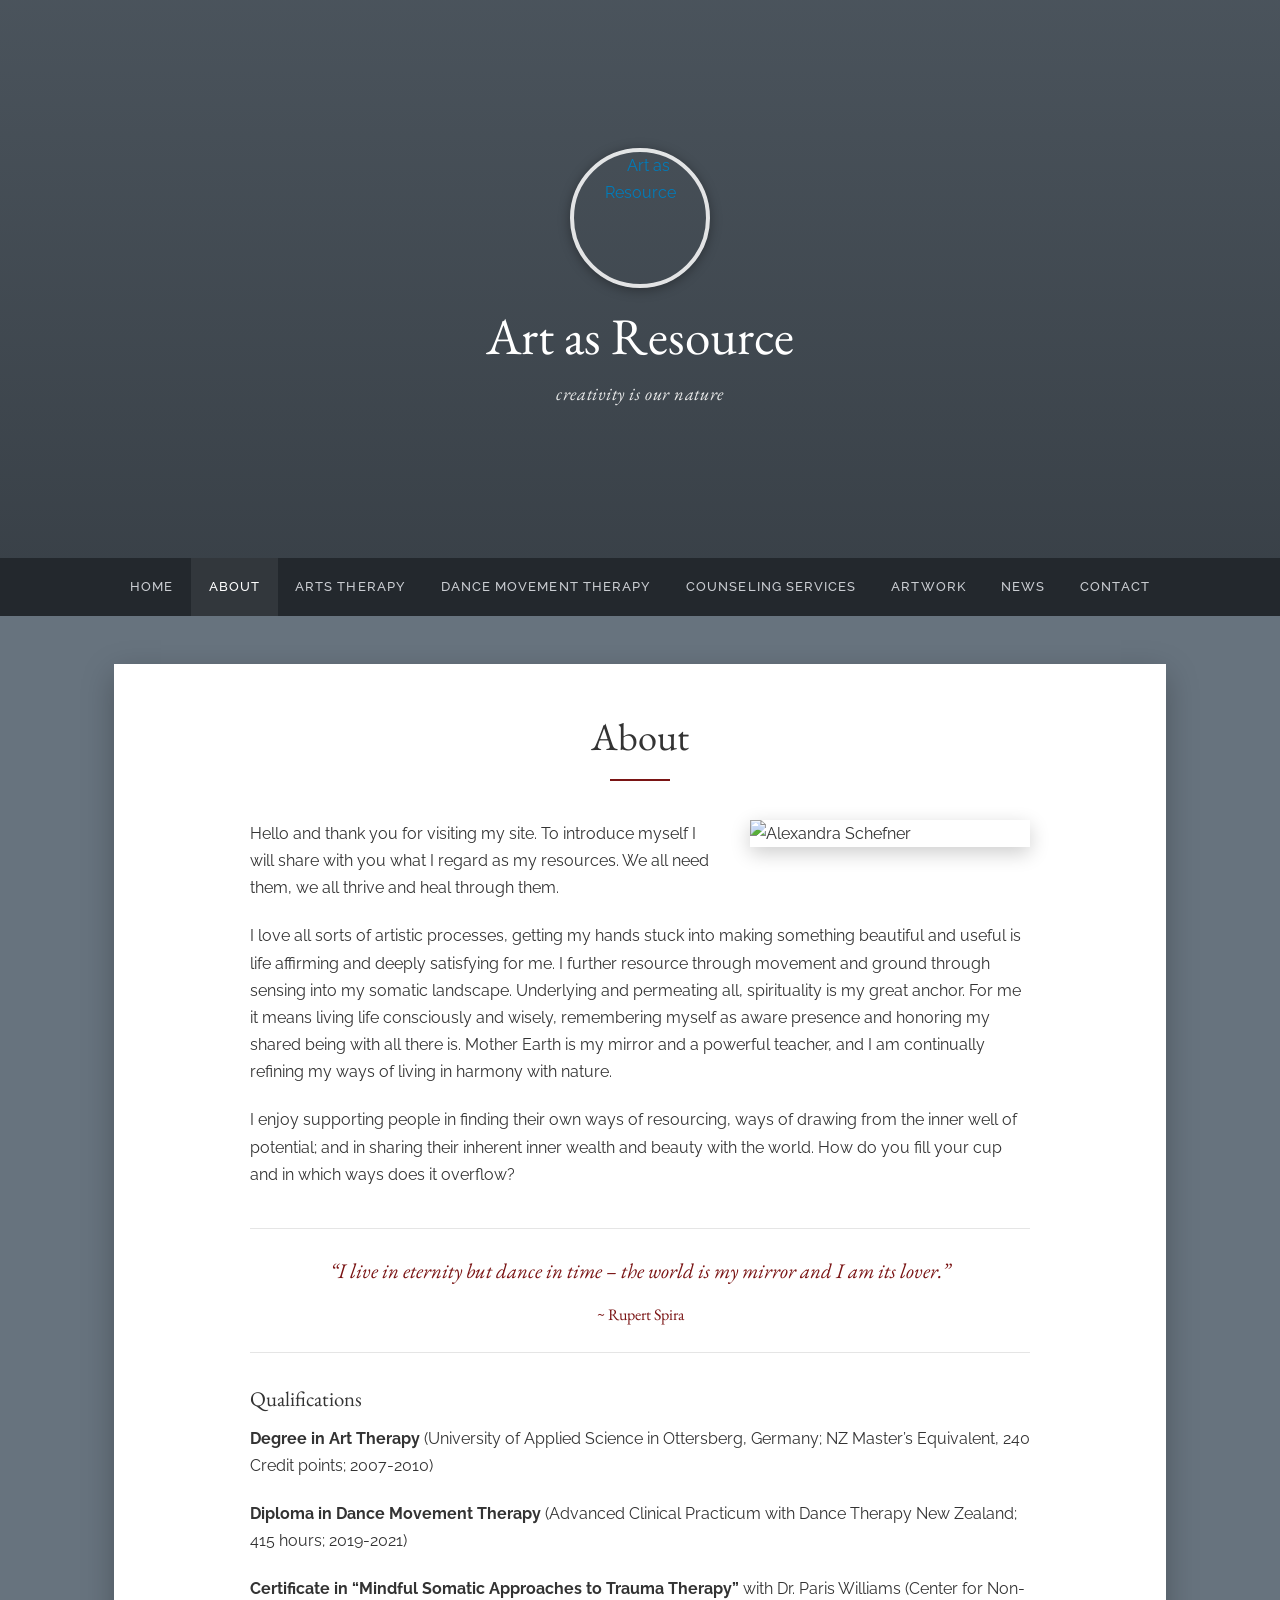
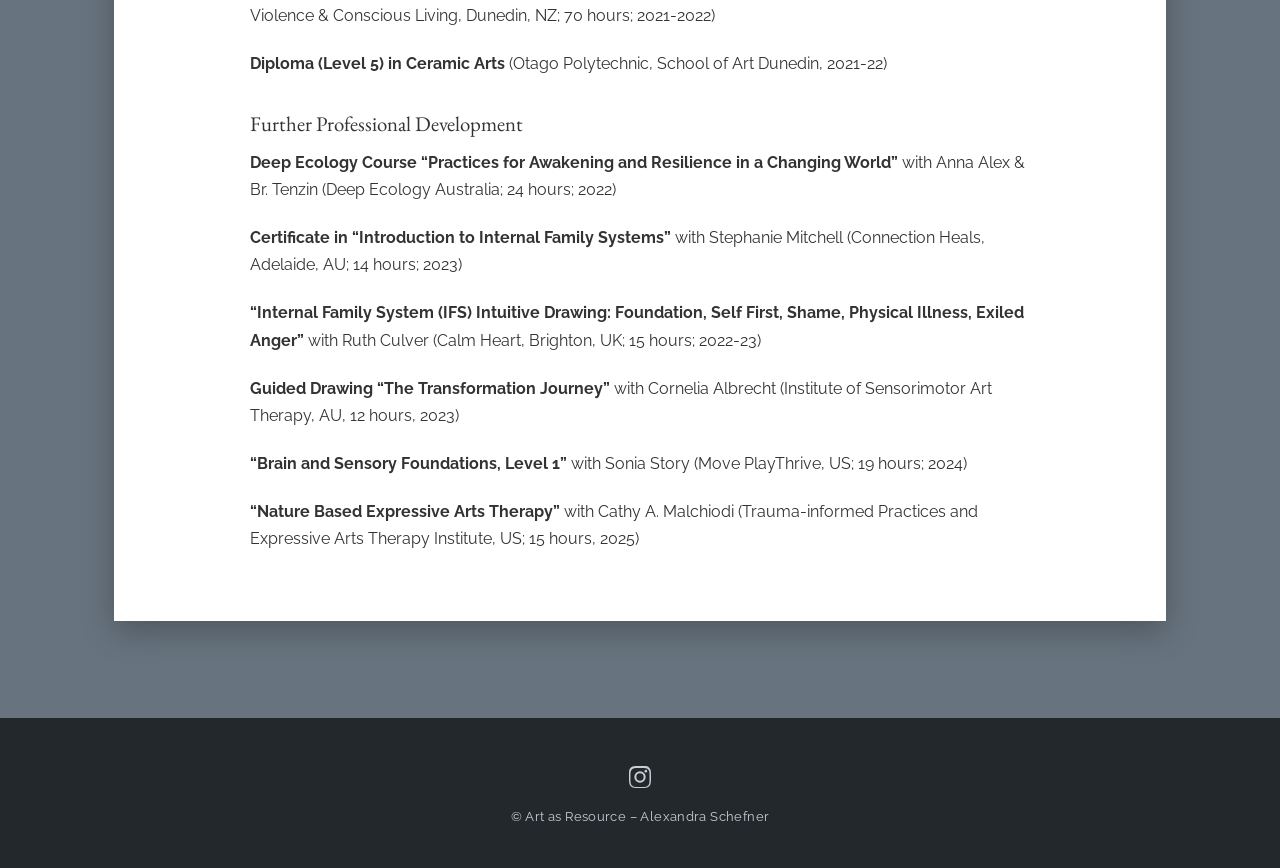
==== about.html @ 54874251 "Add pottery page and corresponding styles - Created a new HTML file for the pottery page with conten" ====
<!DOCTYPE html>
<html lang="en">
<head>
<meta charset="UTF-8">
<meta name="viewport" content="width=device-width, initial-scale=1.0">
<title>About &#8211; Art as Resource</title>
<meta name="description" content="Hello and thank you for visiting my site. To introduce myself I will share with you what I regard as my resources.">
<link rel="preconnect" href="https://fonts.googleapis.com">
<link rel="preconnect" href="https://fonts.gstatic.com" crossorigin>
<link href="https://fonts.googleapis.com/css2?family=EB+Garamond:ital,wght@0,400;0,600;1,400&amp;family=Raleway:wght@400;500;600;700&amp;display=swap" rel="stylesheet">
<link rel="stylesheet" href="style.css">
</head>
<body>

<div id="page" class="site">

<header id="masthead" class="site-header">
	<div class="header-image" style="background-image:url('https://artasresource.com/wp-content/uploads/2020/06/cropped-p1120301-3.jpg');">
		<div class="header-overlay">
			<div class="site-branding">
				<a href="index.html" class="custom-logo-link">
					<img src="https://artasresource.com/wp-content/uploads/2021/09/cropped-logo-2.jpg" alt="Art as Resource" class="custom-logo">
				</a>
				<h1 class="site-title"><a href="index.html">Art as Resource</a></h1>
				<p class="site-description">creativity is our nature</p>
			</div>
		</div>
	</div>

	<div class="navigation-top">
		<nav id="site-navigation" class="main-navigation" aria-label="Top Menu">
			<input type="checkbox" id="nav-toggle" class="nav-toggle">
			<label for="nav-toggle" class="menu-toggle">
				<span></span><span></span><span></span>
				<span class="screen-reader-text">Menu</span>
			</label>
			<ul id="top-menu" class="menu">
				<li class="menu-item"><a href="index.html">Home</a></li>
				<li class="menu-item current-menu-item"><a href="about.html" aria-current="page">About</a></li>
				<li class="menu-item"><a href="arts-therapy.html">Arts Therapy</a></li>
				<li class="menu-item"><a href="dance-movement-therapy.html">Dance Movement Therapy</a></li>
				<li class="menu-item"><a href="counseling-services.html">Counseling Services</a></li>
				<li class="menu-item menu-item-has-children">
					<a href="artwork.html">Artwork</a>
					<ul class="sub-menu">
						<li class="menu-item"><a href="pottery.html">Pottery</a></li>
						<li class="menu-item"><a href="poetry.html">Poetry</a></li>
						<li class="menu-item"><a href="painting.html">Painting</a></li>
					</ul>
				</li>
				<li class="menu-item"><a href="news.html">News</a></li>
				<li class="menu-item"><a href="contact.html">Contact</a></li>
			</ul>
		</nav>
	</div>
</header>

<div class="site-content-contain">
<main id="main" class="site-main">

	<article class="page-article">
		<div class="page-content">
			<div class="wrap">
				<header class="entry-header">
					<h1 class="entry-title">About</h1>
				</header>

				<div class="entry-content">
					<figure class="alignright">
						<img src="https://artasresource.com/wp-content/uploads/2025/08/20241130_133217.jpg" alt="Alexandra Schefner">
					</figure>

					<p>Hello and thank you for visiting my site. To introduce myself I will share with you what I regard as my resources. We all need them, we all thrive and heal through them.</p>

					<p>I love all sorts of artistic processes, getting my hands stuck into making something beautiful and useful is life affirming and deeply satisfying for me. I further resource through movement and ground through sensing into my somatic landscape. Underlying and permeating all, spirituality is my great anchor. For me it means living life consciously and wisely, remembering myself as aware presence and honoring my shared being with all there is. Mother Earth is my mirror and a powerful teacher, and I am continually refining my ways of living in harmony with nature.</p>

					<p>I enjoy supporting people in finding their own ways of resourcing, ways of drawing from the inner well of potential; and in sharing their inherent inner wealth and beauty with the world. How do you fill your cup and in which ways does it overflow?</p>

					<blockquote class="quote">
						<p>&#8220;I live in eternity but dance in time &#8211; the world is my mirror and I am its lover.&#8221;</p>
						<cite>~ Rupert Spira</cite>
					</blockquote>

					<h3 id="qualifications">Qualifications</h3>
					<p><strong>Degree in Art Therapy</strong> (University of Applied Science in Ottersberg, Germany; NZ Master&#8217;s Equivalent, 240 Credit points; 2007-2010)</p>
					<p><strong>Diploma in Dance Movement Therapy</strong> (Advanced Clinical Practicum with Dance Therapy New Zealand; 415 hours; 2019-2021)</p>
					<p><strong>Certificate in &#8220;Mindful Somatic Approaches to Trauma Therapy&#8221;</strong> with Dr. Paris Williams (Center for Non-Violence &amp; Conscious Living, Dunedin, NZ; 70 hours; 2021-2022)</p>
					<p><strong>Diploma (Level 5) in Ceramic Arts</strong> (Otago Polytechnic, School of Art Dunedin, 2021-22)</p>

					<h3>Further Professional Development</h3>
					<p><strong>Deep Ecology Course &#8220;Practices for Awakening and Resilience in a Changing World&#8221;</strong> with Anna Alex &amp; Br. Tenzin (Deep Ecology Australia; 24 hours; 2022)</p>
					<p><strong>Certificate in &#8220;Introduction to Internal Family Systems&#8221;</strong> with Stephanie Mitchell (Connection Heals, Adelaide, AU; 14 hours; 2023)</p>
					<p><strong>&#8220;Internal Family System (IFS) Intuitive Drawing: Foundation, Self First, Shame, Physical Illness, Exiled Anger&#8221;</strong> with Ruth Culver (Calm Heart, Brighton, UK; 15 hours; 2022-23)</p>
					<p><strong>Guided Drawing &#8220;The Transformation Journey&#8221;</strong> with Cornelia Albrecht (Institute of Sensorimotor Art Therapy, AU, 12 hours, 2023)</p>
					<p><strong>&#8220;Brain and Sensory Foundations, Level 1&#8221;</strong> with Sonia Story (Move PlayThrive, US; 19 hours; 2024)</p>
					<p><strong>&#8220;Nature Based Expressive Arts Therapy&#8221;</strong> with Cathy A. Malchiodi (Trauma-informed Practices and Expressive Arts Therapy Institute, US; 15 hours, 2025)</p>
				</div>
			</div>
		</div>
	</article>

</main>
</div>

<footer id="colophon" class="site-footer">
	<div class="wrap">
		<nav class="social-navigation" aria-label="Footer Social Links Menu">
			<a href="https://www.instagram.com/artasresource/" aria-label="Instagram" target="_blank" rel="noopener">
				<svg viewBox="0 0 24 24" width="22" height="22" aria-hidden="true"><path fill="currentColor" d="M12 2.2c3.2 0 3.6 0 4.9.1 1.2.1 2 .3 2.4.5.6.2 1 .5 1.5 1 .4.4.7.9 1 1.5.2.5.4 1.2.5 2.4.1 1.3.1 1.7.1 4.9s0 3.6-.1 4.9c-.1 1.2-.3 2-.5 2.4-.2.6-.5 1-1 1.5-.4.4-.9.7-1.5 1-.5.2-1.2.4-2.4.5-1.3.1-1.7.1-4.9.1s-3.6 0-4.9-.1c-1.2-.1-2-.3-2.4-.5-.6-.2-1-.5-1.5-1-.4-.4-.7-.9-1-1.5-.2-.5-.4-1.2-.5-2.4-.1-1.3-.1-1.7-.1-4.9s0-3.6.1-4.9c.1-1.2.3-2 .5-2.4.2-.6.5-1 1-1.5.4-.4.9-.7 1.5-1 .5-.2 1.2-.4 2.4-.5 1.3-.1 1.7-.1 4.9-.1M12 0C8.7 0 8.3 0 7 .1 5.7.1 4.8.3 4 .6c-.8.3-1.5.7-2.2 1.4C1.1 2.7.7 3.4.4 4.2.1 5 0 5.9 0 7.2 0 8.4 0 8.8 0 12s0 3.6.1 4.8c.1 1.3.2 2.2.5 3 .3.8.7 1.5 1.4 2.2.7.7 1.4 1.1 2.2 1.4.8.3 1.7.4 3 .5C8.3 24 8.7 24 12 24s3.6 0 4.8-.1c1.3-.1 2.2-.2 3-.5.8-.3 1.5-.7 2.2-1.4.7-.7 1.1-1.4 1.4-2.2.3-.8.4-1.7.5-3 .1-1.2.1-1.6.1-4.8s0-3.6-.1-4.8c-.1-1.3-.2-2.2-.5-3-.3-.8-.7-1.5-1.4-2.2C21.3 1.1 20.6.7 19.8.4 19 .1 18.1 0 16.8 0 15.6 0 15.2 0 12 0Z"/><path fill="currentColor" d="M12 5.8A6.2 6.2 0 1 0 18.2 12 6.2 6.2 0 0 0 12 5.8Zm0 10.2A4 4 0 1 1 16 12a4 4 0 0 1-4 4Z"/><circle fill="currentColor" cx="18.4" cy="5.6" r="1.4"/></svg>
			</a>
		</nav>
		<p class="site-info">&copy; Art as Resource &#8211; Alexandra Schefner</p>
	</div>
</footer>

</div>

</body>
</html>
---- style.css ----
:root {
	--color-bg: #67737e;
	--color-panel-bg: #ffffff;
	--color-nav-bg: #23282d;
	--color-nav-bg-hover: #32373c;
	--color-text: #333333;
	--color-text-muted: #64707b;
	--color-accent: #7a1414;
	--color-link: #007cba;
	--font-heading: 'EB Garamond', Georgia, serif;
	--font-body: 'Raleway', Helvetica, Arial, sans-serif;
	--max-width: 740px;
}

* {
	box-sizing: border-box;
}

body {
	margin: 0;
	font-family: var(--font-body);
	color: var(--color-text);
	background-color: var(--color-bg);
	background-image: url('https://artasresourcecom.files.wordpress.com/2022/02/img_20211213_173559.jpg');
	background-repeat: repeat;
	background-position: left top;
	line-height: 1.7;
}

h1, h2, h3, h4, h5, h6 {
	font-family: var(--font-heading);
	font-weight: 400;
	line-height: 1.25;
	margin: 0 0 0.6em;
}

p {
	margin: 0 0 1.3em;
}

a {
	color: var(--color-link);
	text-decoration: none;
}

a:hover {
	text-decoration: underline;
}

img {
	max-width: 100%;
	height: auto;
	display: block;
}

hr {
	border: 0;
	border-top: 1px solid #d8d8d8;
	margin: 2.5em 0;
}

.wrap {
	max-width: var(--max-width);
	margin: 0 auto;
	padding: 0 1.5rem;
}

/* Header */

.site-header {
	position: relative;
}

.header-image {
	background-size: cover;
	background-position: center;
	min-height: 62vh;
	display: flex;
	align-items: center;
	justify-content: center;
}

.header-overlay {
	width: 100%;
	min-height: 62vh;
	display: flex;
	align-items: center;
	justify-content: center;
	text-align: center;
	background: linear-gradient(180deg, rgba(20, 24, 28, 0.35) 0%, rgba(20, 24, 28, 0.55) 100%);
	padding: 3rem 1.5rem;
}

.site-branding {
	color: #fff;
}

.custom-logo-link {
	display: inline-block;
}

.custom-logo {
	width: 140px;
	height: 140px;
	border-radius: 50%;
	object-fit: cover;
	border: 4px solid rgba(255, 255, 255, 0.85);
	box-shadow: 0 2px 12px rgba(0, 0, 0, 0.35);
}

.site-title {
	margin: 1rem 0 0.2em;
	font-size: clamp(2rem, 5vw, 3.2rem);
}

.site-title a {
	color: #fff;
}

.site-title a:hover {
	text-decoration: none;
}

.site-description {
	font-family: var(--font-heading);
	font-style: italic;
	font-size: 1.15rem;
	letter-spacing: 0.03em;
	color: #eaebeb;
	margin: 0;
}

/* Navigation */

.navigation-top {
	background-color: var(--color-nav-bg);
}

.main-navigation {
	max-width: 1100px;
	margin: 0 auto;
	position: relative;
}

.menu {
	list-style: none;
	margin: 0;
	padding: 0;
	display: flex;
	flex-wrap: wrap;
	justify-content: center;
}

.menu > .menu-item {
	position: relative;
}

.menu > .menu-item > a {
	display: block;
	padding: 1.1rem 1.1rem;
	color: #cacdd2;
	font-size: 0.82rem;
	text-transform: uppercase;
	letter-spacing: 0.08em;
	font-weight: 500;
}

.menu > .menu-item > a:hover,
.menu > .menu-item.current-menu-item > a {
	color: #ffffff;
	text-decoration: none;
	background-color: var(--color-nav-bg-hover);
}

.sub-menu {
	list-style: none;
	margin: 0;
	padding: 0;
	position: absolute;
	left: 0;
	top: 100%;
	min-width: 220px;
	background-color: var(--color-nav-bg-hover);
	display: none;
	z-index: 20;
	box-shadow: 0 6px 14px rgba(0, 0, 0, 0.25);
}

.menu-item-has-children:hover .sub-menu,
.menu-item-has-children:focus-within .sub-menu {
	display: block;
}

.sub-menu a {
	padding: 0.85rem 1.2rem;
	color: #cacdd2;
	font-size: 0.8rem;
	text-transform: uppercase;
	letter-spacing: 0.06em;
}

.sub-menu a:hover {
	color: #fff;
	background-color: #40464c;
	text-decoration: none;
}

.nav-toggle,
.menu-toggle {
	display: none;
}

/* Content panels */

.site-content-contain {
	padding-bottom: 1px;
}

.panel {
	max-width: 1100px;
	margin: 3rem auto;
	padding: 0 1.5rem;
}

.panel-image {
	background-size: cover;
	background-position: center;
	height: 420px;
	max-width: var(--max-width);
	margin: 0 auto -3.5rem;
	box-shadow: 0 10px 30px rgba(0, 0, 0, 0.3);
}

.panel-content {
	background-color: var(--color-panel-bg);
	box-shadow: 0 10px 30px rgba(0, 0, 0, 0.25);
}

.panel-content .wrap {
	padding: 3rem 2.5rem;
}

.entry-header {
	text-align: center;
	margin-bottom: 1.5em;
}

.entry-title {
	font-size: 2.4rem;
	position: relative;
	padding-bottom: 0.4em;
}

.entry-title::after {
	content: "";
	display: block;
	width: 60px;
	height: 2px;
	background: var(--color-accent);
	margin: 0.5em auto 0;
}

.portrait {
	float: left;
	width: 260px;
	margin: 0 2rem 1rem 0;
}

.portrait img {
	box-shadow: 0 6px 20px rgba(0, 0, 0, 0.25);
}

.quote {
	clear: both;
	margin: 2.5rem 0 1rem;
	padding: 1.5rem 0;
	border-top: 1px solid #e5e5e5;
	border-bottom: 1px solid #e5e5e5;
	text-align: center;
}

.quote p {
	font-family: var(--font-heading);
	font-style: italic;
	font-size: 1.3rem;
	color: var(--color-accent);
	margin-bottom: 0.6em;
}

.quote cite {
	font-family: var(--font-heading);
	font-style: normal;
	color: var(--color-accent);
	font-size: 1rem;
}

.notice {
	text-align: center;
	font-size: 1.1rem;
}

.past-events-heading {
	text-align: center;
	color: var(--color-accent);
	font-size: 1.8rem;
}

.event-poster,
.event-image {
	margin: 0 auto;
	max-width: 480px;
}

.event-gallery {
	display: flex;
	gap: 1rem;
	justify-content: center;
	flex-wrap: wrap;
}

.event-gallery img {
	max-width: 260px;
}

.event {
	text-align: center;
}

.event p {
	text-align: left;
}

.event-title {
	font-size: 2rem;
	margin-top: 1.5rem;
}

.event-subtitle {
	font-size: 1.2rem;
	font-style: italic;
	color: var(--color-text-muted);
	margin-top: -0.4em;
}

.event-details {
	list-style: none;
	margin: 1.5em 0;
	padding: 1.2rem 1.5rem;
	background: #f6f6f4;
	border-left: 3px solid var(--color-accent);
	text-align: left;
	display: inline-block;
}

.event-details li {
	margin: 0.3em 0;
}

.event-note {
	font-size: 0.92rem;
	color: var(--color-text-muted);
	text-align: center;
}

hr.wide {
	max-width: 100%;
}

/* Standard sub-pages */

.page-article {
	max-width: 1100px;
	margin: 3rem auto;
	padding: 0 1.5rem;
}

.page-content {
	background-color: var(--color-panel-bg);
	box-shadow: 0 10px 30px rgba(0, 0, 0, 0.25);
}

.page-content .wrap {
	padding: 3rem 2.5rem;
	max-width: 860px;
}

.page-content .alignright {
	float: right;
	width: 280px;
	margin: 0 0 1rem 2rem;
}

.page-content .alignleft {
	float: left;
	width: 280px;
	margin: 0 2rem 1rem 0;
}

.page-content .aligncenter {
	clear: both;
	margin: 1.8rem auto;
	max-width: 420px;
	text-align: center;
}

.page-content img {
	box-shadow: 0 6px 20px rgba(0, 0, 0, 0.2);
}

.page-content h2 {
	font-size: 1.7rem;
	color: var(--color-accent);
	margin-top: 1.8em;
	clear: both;
}

.page-content h3 {
	font-size: 1.3rem;
	margin-top: 1.6em;
	clear: both;
}

/* Galleries */

.gallery-grid {
	display: flex;
	flex-wrap: wrap;
	gap: 0.9rem;
	clear: both;
	margin: 1.5rem 0;
}

.gallery-grid figure {
	margin: 0;
	flex: 1 1 200px;
	max-width: 260px;
}

.gallery-grid figure img {
	width: 100%;
	height: 220px;
	object-fit: cover;
}

.gallery-grid figcaption {
	font-size: 0.8rem;
	color: var(--color-text-muted);
	margin-top: 0.4rem;
	text-align: center;
	font-style: italic;
}

.gallery-grid.tight figure {
	flex-basis: 150px;
}

.gallery-grid.tight figure img {
	height: 150px;
}

/* Poetry */

.verse {
	font-family: var(--font-heading);
	font-style: italic;
	font-size: 1.15rem;
	line-height: 1.9;
	color: var(--color-text);
	margin: 2rem 0;
	text-align: center;
}

/* Exhibitions list */

.exhibit-list {
	list-style: none;
	margin: 1.2rem 0;
	padding: 0;
}

.exhibit-list li {
	padding: 0.5rem 0;
	border-bottom: 1px solid #eee;
}

/* Artwork hub links */

.artwork-links {
	display: flex;
	gap: 1.5rem;
	flex-wrap: wrap;
	margin: 2rem 0;
	clear: both;
}

.artwork-links a {
	flex: 1 1 160px;
	text-align: center;
	background: #f6f6f4;
	border-left: 3px solid var(--color-accent);
	padding: 1.5rem 1rem;
	color: var(--color-text);
	font-family: var(--font-heading);
	font-size: 1.2rem;
}

.artwork-links a:hover {
	background: #efefec;
	text-decoration: none;
}

/* Contact form */

.contact-form-fields label {
	display: block;
	font-weight: 600;
	margin: 1rem 0 0.3rem;
}

.contact-form-fields input,
.contact-form-fields textarea {
	width: 100%;
	padding: 0.7rem 0.8rem;
	font-family: var(--font-body);
	font-size: 1rem;
	border: 1px solid #ccc;
	border-radius: 2px;
}

.contact-form-fields textarea {
	min-height: 140px;
	resize: vertical;
}

.contact-form-fields button {
	margin-top: 1.5rem;
	padding: 0.8rem 2rem;
	background: var(--color-nav-bg);
	color: #fff;
	border: none;
	font-family: var(--font-body);
	text-transform: uppercase;
	letter-spacing: 0.06em;
	font-size: 0.85rem;
	cursor: pointer;
}

.contact-form-fields button:hover {
	background: var(--color-nav-bg-hover);
}

.newsletter-box {
	margin-top: 2.5rem;
	padding-top: 2rem;
	border-top: 1px solid #e5e5e5;
}

/* Footer */

.site-footer {
	background-color: var(--color-nav-bg);
	color: #cacdd2;
	padding: 2.5rem 0;
	text-align: center;
	margin-top: 3rem;
}

.social-navigation a {
	color: #cacdd2;
	display: inline-flex;
	padding: 0.5rem;
}

.social-navigation a:hover {
	color: #fff;
}

.site-info {
	margin: 0.8em 0 0;
	font-size: 0.8rem;
	letter-spacing: 0.03em;
}

/* Mobile navigation */

@media (max-width: 700px) {
	.menu-toggle {
		display: flex;
		flex-direction: column;
		justify-content: center;
		gap: 5px;
		width: 44px;
		height: 44px;
		margin: 0 auto;
		cursor: pointer;
	}

	.menu-toggle span {
		display: block;
		width: 22px;
		height: 2px;
		background: #fff;
		margin: 0 auto;
	}

	.menu {
		display: none;
		flex-direction: column;
		width: 100%;
	}

	.nav-toggle:checked ~ .menu {
		display: flex;
	}

	.menu > .menu-item > a {
		text-align: center;
		border-top: 1px solid rgba(255, 255, 255, 0.08);
	}

	.sub-menu {
		position: static;
		display: none;
		box-shadow: none;
	}

	.menu-item-has-children:hover .sub-menu {
		display: none;
	}

	.nav-toggle:checked ~ .menu .menu-item-has-children .sub-menu {
		display: block;
	}

	.portrait {
		float: none;
		width: 100%;
		max-width: 260px;
		margin: 0 auto 1.5rem;
	}

	.panel-content .wrap {
		padding: 2rem 1.3rem;
	}

	.panel-image {
		height: 260px;
		margin-bottom: -2.5rem;
	}

	.event-details {
		display: block;
	}

	.page-content .alignleft,
	.page-content .alignright {
		float: none;
		width: 100%;
		max-width: 280px;
		margin: 0 auto 1.5rem;
	}

	.page-content .wrap {
		padding: 2rem 1.3rem;
	}
}
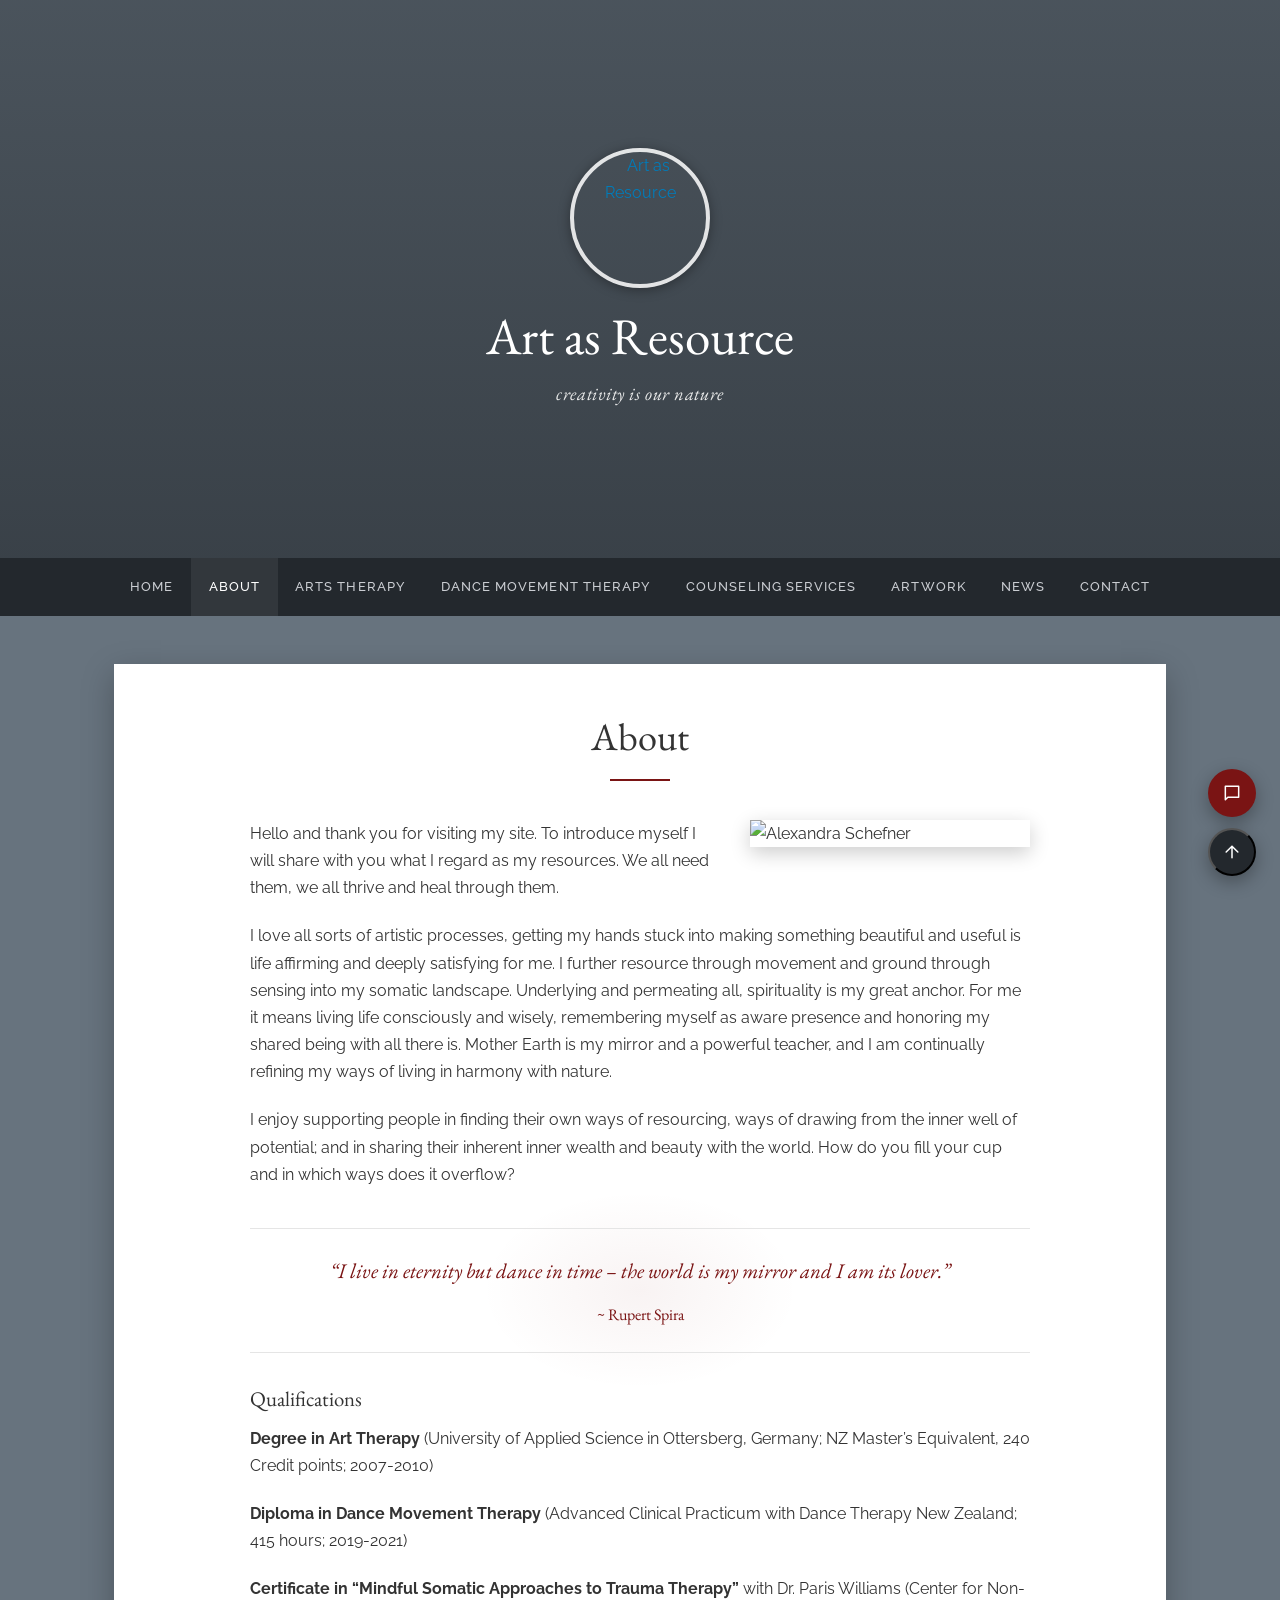
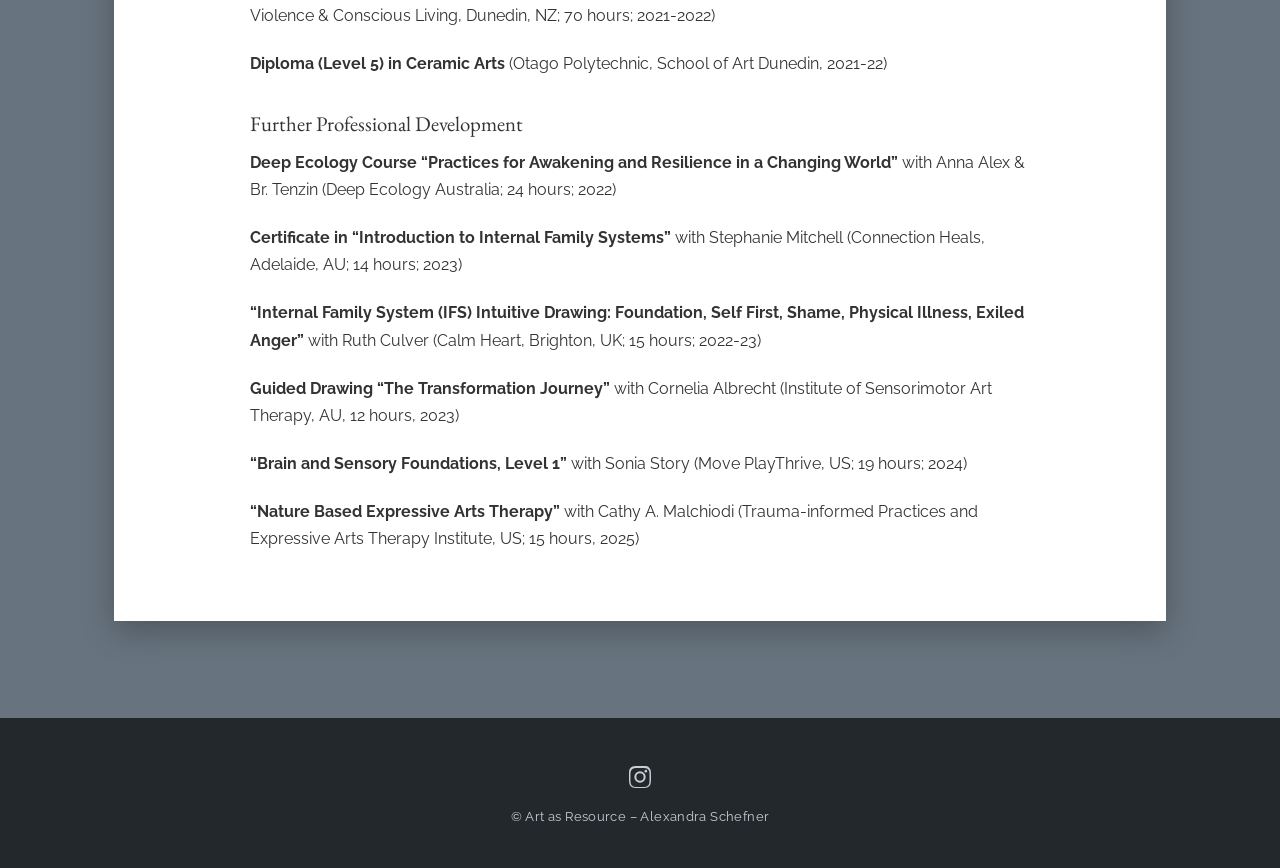
==== commit 5e274da4: "Add script.js and integrate it into multiple HTML files; enhance UX with navigation, lightbox, and F" ====
--- a/about.html
+++ b/about.html
@@ -115,5 +115,6 @@
 
 </div>
 
+<script src="script.js" defer></script>
 </body>
 </html>
--- a/style.css
+++ b/style.css
@@ -470,6 +470,31 @@
 	text-align: center;
 }
 
+/* Year navigation pills */
+
+.year-nav {
+	display: flex;
+	flex-wrap: wrap;
+	gap: 0.6rem;
+	margin: 1.8rem 0;
+}
+
+.year-nav a {
+	padding: 0.45rem 1rem;
+	border: 1px solid var(--color-nav-bg);
+	border-radius: 999px;
+	font-size: 0.8rem;
+	color: var(--color-nav-bg);
+	transition: background-color 0.25s ease, color 0.25s ease, transform 0.25s ease;
+}
+
+.year-nav a:hover {
+	background: var(--color-nav-bg);
+	color: #fff;
+	text-decoration: none;
+	transform: translateY(-2px);
+}
+
 /* Exhibitions list */
 
 .exhibit-list {
@@ -664,3 +689,371 @@
 		padding: 2rem 1.3rem;
 	}
 }
+
+/* ==========================================================================
+   UX-Erweiterungen: Sticky-Nav, Trust-Bar, Service-Karten, CTA-Buttons,
+   Scroll-Reveal, Lightbox, FAQ-Akkordeon, Back-to-top, organische Formen
+   ========================================================================== */
+
+.navigation-top {
+	position: sticky;
+	top: 0;
+	z-index: 50;
+	transition: box-shadow 0.3s ease, background-color 0.3s ease;
+}
+
+[id] { scroll-margin-top: 90px; }
+
+.navigation-top.is-scrolled {
+	box-shadow: 0 4px 18px rgba(0, 0, 0, 0.35);
+}
+
+/* Trust bar */
+
+.trust-bar {
+	background-color: #f6f6f4;
+	border-bottom: 1px solid #e5e5e0;
+}
+
+.trust-bar ul {
+	list-style: none;
+	margin: 0;
+	padding: 0.7rem 1.5rem;
+	max-width: 1100px;
+	margin: 0 auto;
+	display: flex;
+	flex-wrap: wrap;
+	justify-content: center;
+	gap: 0.5rem 1.6rem;
+}
+
+.trust-bar li {
+	font-size: 0.78rem;
+	letter-spacing: 0.03em;
+	color: var(--color-text-muted);
+	display: flex;
+	align-items: center;
+	gap: 0.4rem;
+	white-space: nowrap;
+}
+
+.trust-bar li::before {
+	content: "";
+	width: 6px;
+	height: 6px;
+	border-radius: 50%;
+	background: var(--color-accent);
+	flex: none;
+}
+
+/* CTA buttons */
+
+.cta-row {
+	display: flex;
+	gap: 1rem;
+	flex-wrap: wrap;
+	justify-content: center;
+	margin: 1.8rem 0 0.5rem;
+	clear: both;
+}
+
+.btn {
+	display: inline-block;
+	padding: 0.85rem 1.8rem;
+	font-family: var(--font-body);
+	font-size: 0.82rem;
+	text-transform: uppercase;
+	letter-spacing: 0.08em;
+	border-radius: 2px;
+	transition: transform 0.25s ease, box-shadow 0.25s ease, background-color 0.25s ease, color 0.25s ease;
+	border: 1px solid var(--color-nav-bg);
+}
+
+.btn:hover { text-decoration: none; transform: translateY(-2px); }
+
+.btn-primary { background: var(--color-nav-bg); color: #fff; }
+.btn-primary:hover { background: var(--color-accent); border-color: var(--color-accent); box-shadow: 0 8px 20px rgba(122, 20, 20, 0.3); }
+
+.btn-secondary { background: transparent; color: var(--color-nav-bg); }
+.btn-secondary:hover { background: var(--color-nav-bg); color: #fff; box-shadow: 0 8px 20px rgba(35, 40, 45, 0.25); }
+
+/* Service cards */
+
+.services-section {
+	max-width: 1100px;
+	margin: -1px auto 3rem;
+	padding: 0 1.5rem;
+}
+
+.services-grid {
+	display: grid;
+	grid-template-columns: repeat(auto-fit, minmax(240px, 1fr));
+	gap: 1.5rem;
+}
+
+.service-card {
+	position: relative;
+	background: var(--color-panel-bg);
+	padding: 2.2rem 1.8rem;
+	box-shadow: 0 10px 30px rgba(0, 0, 0, 0.2);
+	overflow: hidden;
+	transition: transform 0.35s ease, box-shadow 0.35s ease;
+}
+
+.service-card:hover {
+	transform: translateY(-6px);
+	box-shadow: 0 18px 40px rgba(0, 0, 0, 0.3);
+}
+
+.service-card::before {
+	content: "";
+	position: absolute;
+	top: -60px;
+	right: -60px;
+	width: 160px;
+	height: 160px;
+	border-radius: 50%;
+	background: radial-gradient(circle, rgba(122, 20, 20, 0.08), transparent 70%);
+}
+
+.service-card .service-icon {
+	width: 46px;
+	height: 46px;
+	margin-bottom: 1rem;
+	color: var(--color-accent);
+}
+
+.service-card h3 {
+	font-size: 1.4rem;
+	margin-bottom: 0.5rem;
+}
+
+.service-card p {
+	font-size: 0.95rem;
+	color: var(--color-text-muted);
+	margin-bottom: 1rem;
+}
+
+.service-card a.card-link {
+	font-size: 0.78rem;
+	text-transform: uppercase;
+	letter-spacing: 0.07em;
+	color: var(--color-accent);
+	font-weight: 600;
+}
+
+.service-card a.card-link::after {
+	content: "\2192";
+	display: inline-block;
+	margin-left: 0.35em;
+	transition: transform 0.25s ease;
+}
+
+.service-card:hover a.card-link::after { transform: translateX(4px); }
+
+/* Organic blob decoration behind quotes */
+
+.quote { position: relative; overflow: visible; }
+
+.quote::before {
+	content: "";
+	position: absolute;
+	top: 50%;
+	left: 50%;
+	width: 320px;
+	height: 200px;
+	background: radial-gradient(ellipse, rgba(122, 20, 20, 0.05), transparent 70%);
+	transform: translate(-50%, -50%);
+	z-index: -1;
+	pointer-events: none;
+}
+
+/* Scroll reveal */
+
+.reveal {
+	opacity: 0;
+	transform: translateY(24px);
+	transition: opacity 0.7s ease, transform 0.7s ease;
+}
+
+.reveal.is-visible { opacity: 1; transform: translateY(0); }
+
+/* Gallery hover zoom */
+
+.gallery-grid figure { overflow: hidden; }
+
+.gallery-grid figure img,
+.event-gallery img,
+.event-image img,
+.event-poster img,
+.page-content .aligncenter img {
+	transition: transform 0.5s ease;
+	cursor: zoom-in;
+}
+
+.gallery-grid figure:hover img,
+.event-image:hover img,
+.event-poster:hover img {
+	transform: scale(1.06);
+}
+
+.page-content img,
+.panel-content img { cursor: zoom-in; }
+
+/* Lightbox */
+
+.lightbox-overlay {
+	position: fixed;
+	inset: 0;
+	background: rgba(15, 17, 19, 0.92);
+	display: flex;
+	align-items: center;
+	justify-content: center;
+	z-index: 1000;
+	opacity: 0;
+	visibility: hidden;
+	transition: opacity 0.3s ease;
+	padding: 2rem;
+}
+
+.lightbox-overlay.is-open { opacity: 1; visibility: visible; }
+
+.lightbox-overlay img {
+	max-width: 90vw;
+	max-height: 85vh;
+	box-shadow: 0 20px 60px rgba(0, 0, 0, 0.5);
+}
+
+.lightbox-close,
+.lightbox-prev,
+.lightbox-next {
+	position: fixed;
+	background: rgba(255, 255, 255, 0.1);
+	color: #fff;
+	border: none;
+	cursor: pointer;
+	font-size: 1.6rem;
+	line-height: 1;
+	padding: 0.7rem 1rem;
+	border-radius: 50%;
+	transition: background-color 0.25s ease;
+}
+
+.lightbox-close:hover, .lightbox-prev:hover, .lightbox-next:hover { background: rgba(255, 255, 255, 0.25); }
+
+.lightbox-close { top: 1.5rem; right: 1.5rem; }
+.lightbox-prev { left: 1.5rem; top: 50%; transform: translateY(-50%); }
+.lightbox-next { right: 1.5rem; top: 50%; transform: translateY(-50%); }
+
+/* FAQ accordion */
+
+.faq-list { margin: 1.5rem 0; }
+
+.faq-item {
+	border-bottom: 1px solid #e5e5e5;
+}
+
+.faq-question {
+	width: 100%;
+	text-align: left;
+	background: none;
+	border: none;
+	cursor: pointer;
+	padding: 1.1rem 2rem 1.1rem 0;
+	font-family: var(--font-heading);
+	font-size: 1.1rem;
+	color: var(--color-text);
+	position: relative;
+}
+
+.faq-question::after {
+	content: "+";
+	position: absolute;
+	right: 0.2rem;
+	top: 50%;
+	transform: translateY(-50%);
+	font-size: 1.4rem;
+	color: var(--color-accent);
+	transition: transform 0.3s ease;
+}
+
+.faq-item.is-open .faq-question::after { transform: translateY(-50%) rotate(45deg); }
+
+.faq-answer {
+	max-height: 0;
+	overflow: hidden;
+	transition: max-height 0.35s ease;
+}
+
+.faq-answer p { padding-bottom: 1.2rem; color: var(--color-text-muted); }
+
+/* Back to top & floating contact button */
+
+.floating-buttons {
+	position: fixed;
+	right: 1.5rem;
+	bottom: 1.5rem;
+	display: flex;
+	flex-direction: column;
+	gap: 0.7rem;
+	z-index: 60;
+}
+
+.fab {
+	width: 48px;
+	height: 48px;
+	border-radius: 50%;
+	display: flex;
+	align-items: center;
+	justify-content: center;
+	color: #fff;
+	box-shadow: 0 6px 18px rgba(0, 0, 0, 0.3);
+	transition: transform 0.25s ease, opacity 0.25s ease, visibility 0.25s ease;
+}
+
+.fab:hover { transform: translateY(-3px); text-decoration: none; }
+
+.fab-contact { background: var(--color-accent); }
+.fab-top {
+	background: var(--color-nav-bg);
+	opacity: 0;
+	visibility: hidden;
+	pointer-events: none;
+}
+
+.fab-top.is-visible { opacity: 1; visibility: visible; pointer-events: auto; }
+
+/* Mobile drawer polish */
+
+@media (max-width: 700px) {
+	.menu {
+		max-height: 0;
+		overflow: hidden;
+		transition: max-height 0.4s ease;
+		display: flex;
+	}
+	.nav-toggle:checked ~ .menu { max-height: 600px; }
+	.menu-toggle span { transition: transform 0.3s ease, opacity 0.3s ease; }
+	.nav-toggle:checked ~ .menu-toggle span:nth-child(1) { transform: translateY(7px) rotate(45deg); }
+	.nav-toggle:checked ~ .menu-toggle span:nth-child(2) { opacity: 0; }
+	.nav-toggle:checked ~ .menu-toggle span:nth-child(3) { transform: translateY(-7px) rotate(-45deg); }
+
+	.floating-buttons { right: 1rem; bottom: 1rem; }
+	.fab { width: 42px; height: 42px; }
+}
+
+/* Focus visibility */
+
+a:focus-visible, button:focus-visible, input:focus-visible, textarea:focus-visible {
+	outline: 2px solid var(--color-accent);
+	outline-offset: 2px;
+}
+
+/* Respect reduced motion */
+
+@media (prefers-reduced-motion: reduce) {
+	html { scroll-behavior: auto; }
+	.reveal { opacity: 1; transform: none; transition: none; }
+	.service-card:hover, .btn:hover, .fab:hover { transform: none; }
+	* { animation-duration: 0.001ms !important; transition-duration: 0.001ms !important; }
+}
